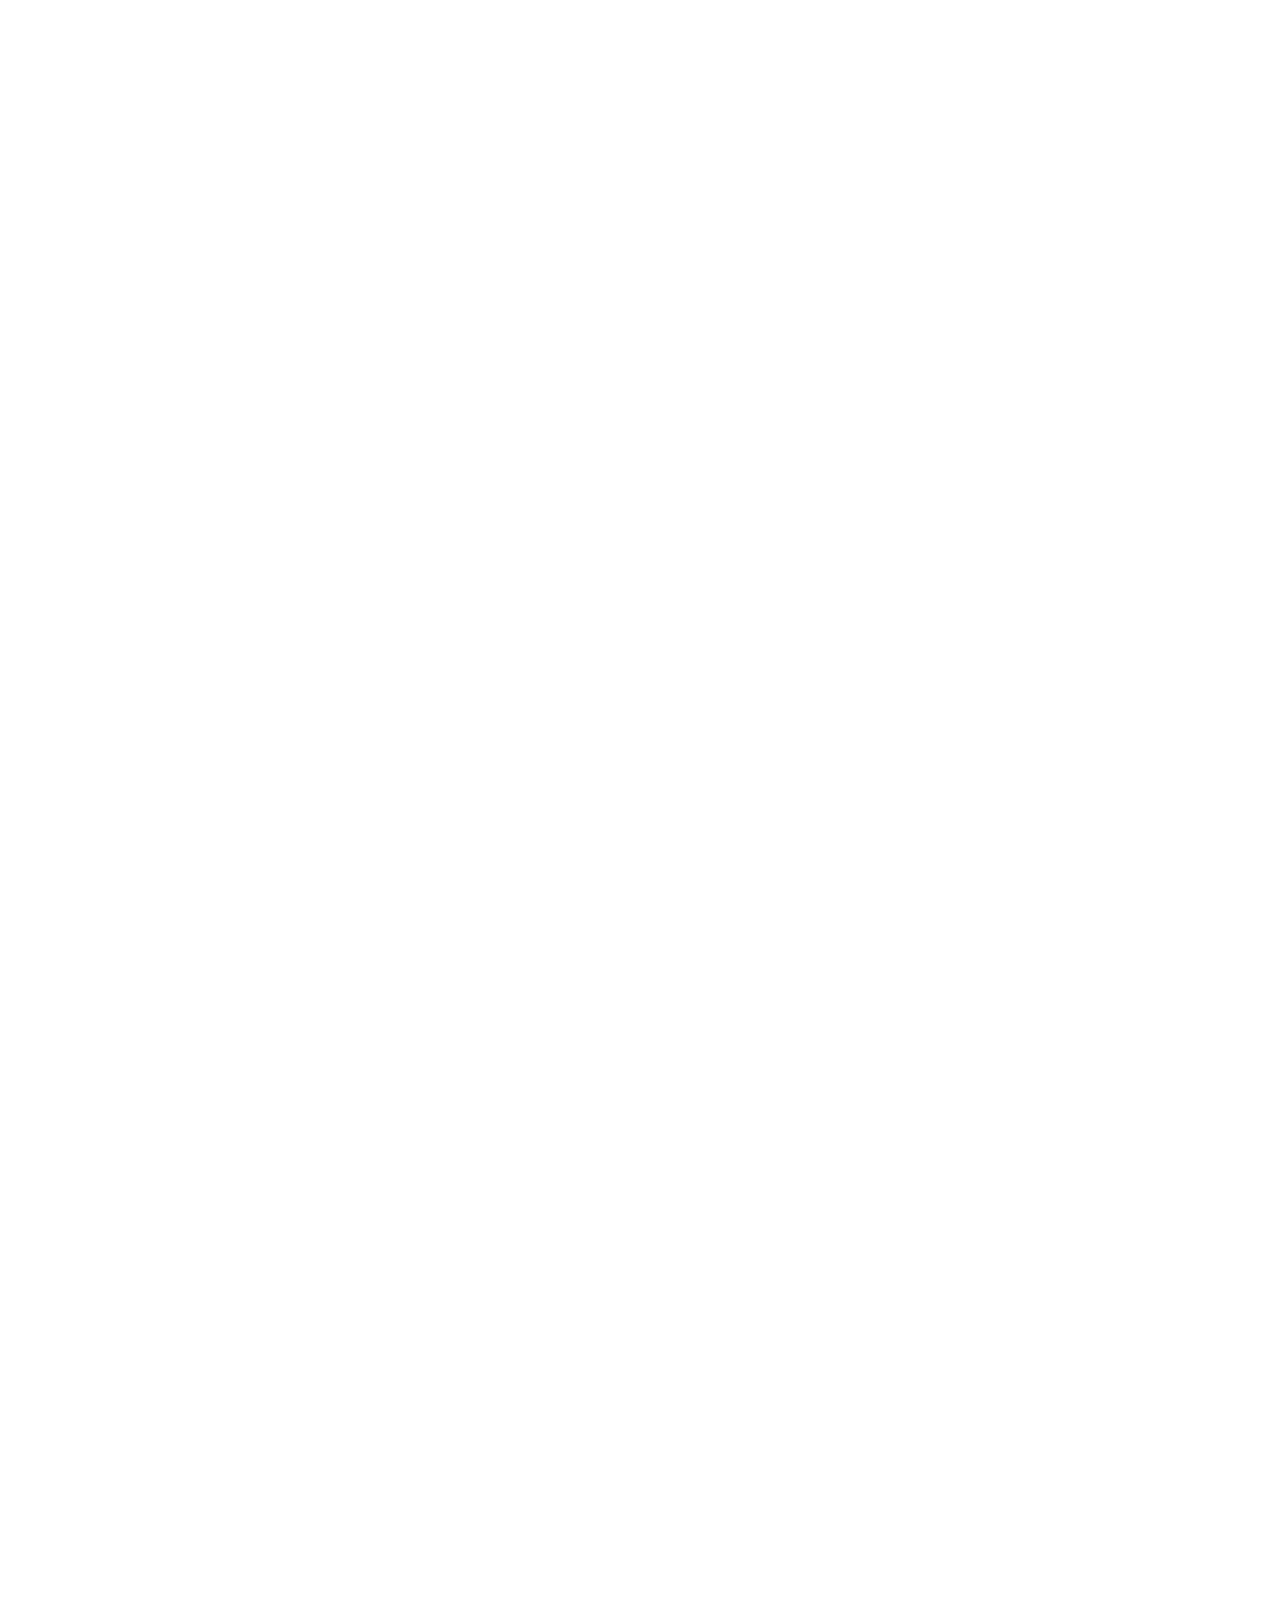
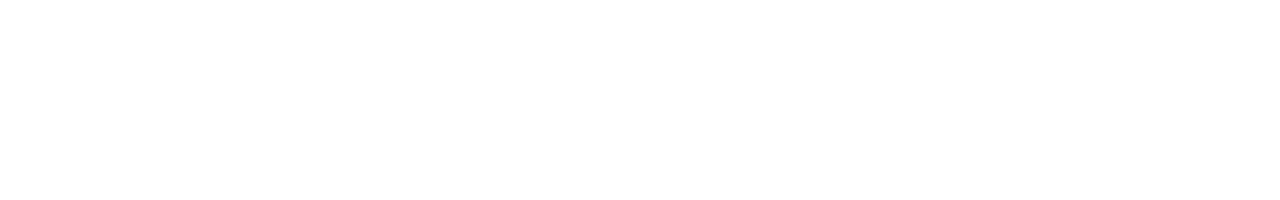
==== bgg.html @ fa5f0744 "Rename bg.html to bgg.html" ====
<!DOCTYPE html>
<html lang="en">

<head>
    <meta charset="utf-8">
    <title>Swiper demo</title>
    <meta name="viewport" content="width=device-width, initial-scale=1, minimum-scale=1, maximum-scale=1">

    <!-- Link Swiper's CSS -->
    <link rel="stylesheet" href="https://swiperjs.com/package/swiper-bundle.min.css">

    <!-- Demo styles -->
    <style>
        html,
        body {
            position: relative;
            height: 100%;width:100%;
        }

        body {
            background: #fff;
            font-family: Helvetica Neue, Helvetica, Arial, sans-serif;
            font-size: 14px;
            color: #000;
            margin: 0;
            padding: 0;
        }

        .swiper-container {
            width: 100%;
            height: 100%;
            margin-left: auto;
            margin-right: auto;
        }

        .swiper-slide {
            text-align: center;
            font-size: 18px;
            background: #fff;

            /* Center slide text vertically */
            display: -webkit-box;
            display: -ms-flexbox;
            display: -webkit-flex;
            display: flex;
            -webkit-box-pack: center;
            -ms-flex-pack: center;
            -webkit-justify-content: center;
            justify-content: center;
            -webkit-box-align: center;
            -ms-flex-align: center;
            -webkit-align-items: center;
            align-items: center;
        }
        .box{width:100%;height:100vh;}
        .box .two{background:#222;}
        .divider{background-image: url([data-uri]);
background-size: 100% 119px;
bottom: 0;
height: 119px;
z-index: 1;
display: block;
position: absolute;
width: 100%;
pointer-events: none;
margin: 0;
    margin-bottom: 0px;
padding: 0;
border: 0;
outline: 0;
background: 0 0;
    background-color: rgba(0, 0, 0, 0);
    background-position-x: 0px;
    background-position-y: 0px;
    background-repeat: repeat;
    background-attachment: scroll;
    background-image: none;
    background-size: auto;
    background-origin: padding-box;
    background-clip: border-box;
font-size: 100%;
}
    </style>
</head>

<body>
     <div class="box one"></div>
     <div class="divider"></div>
            <div class="box two"></div>
         
</body>
</html>
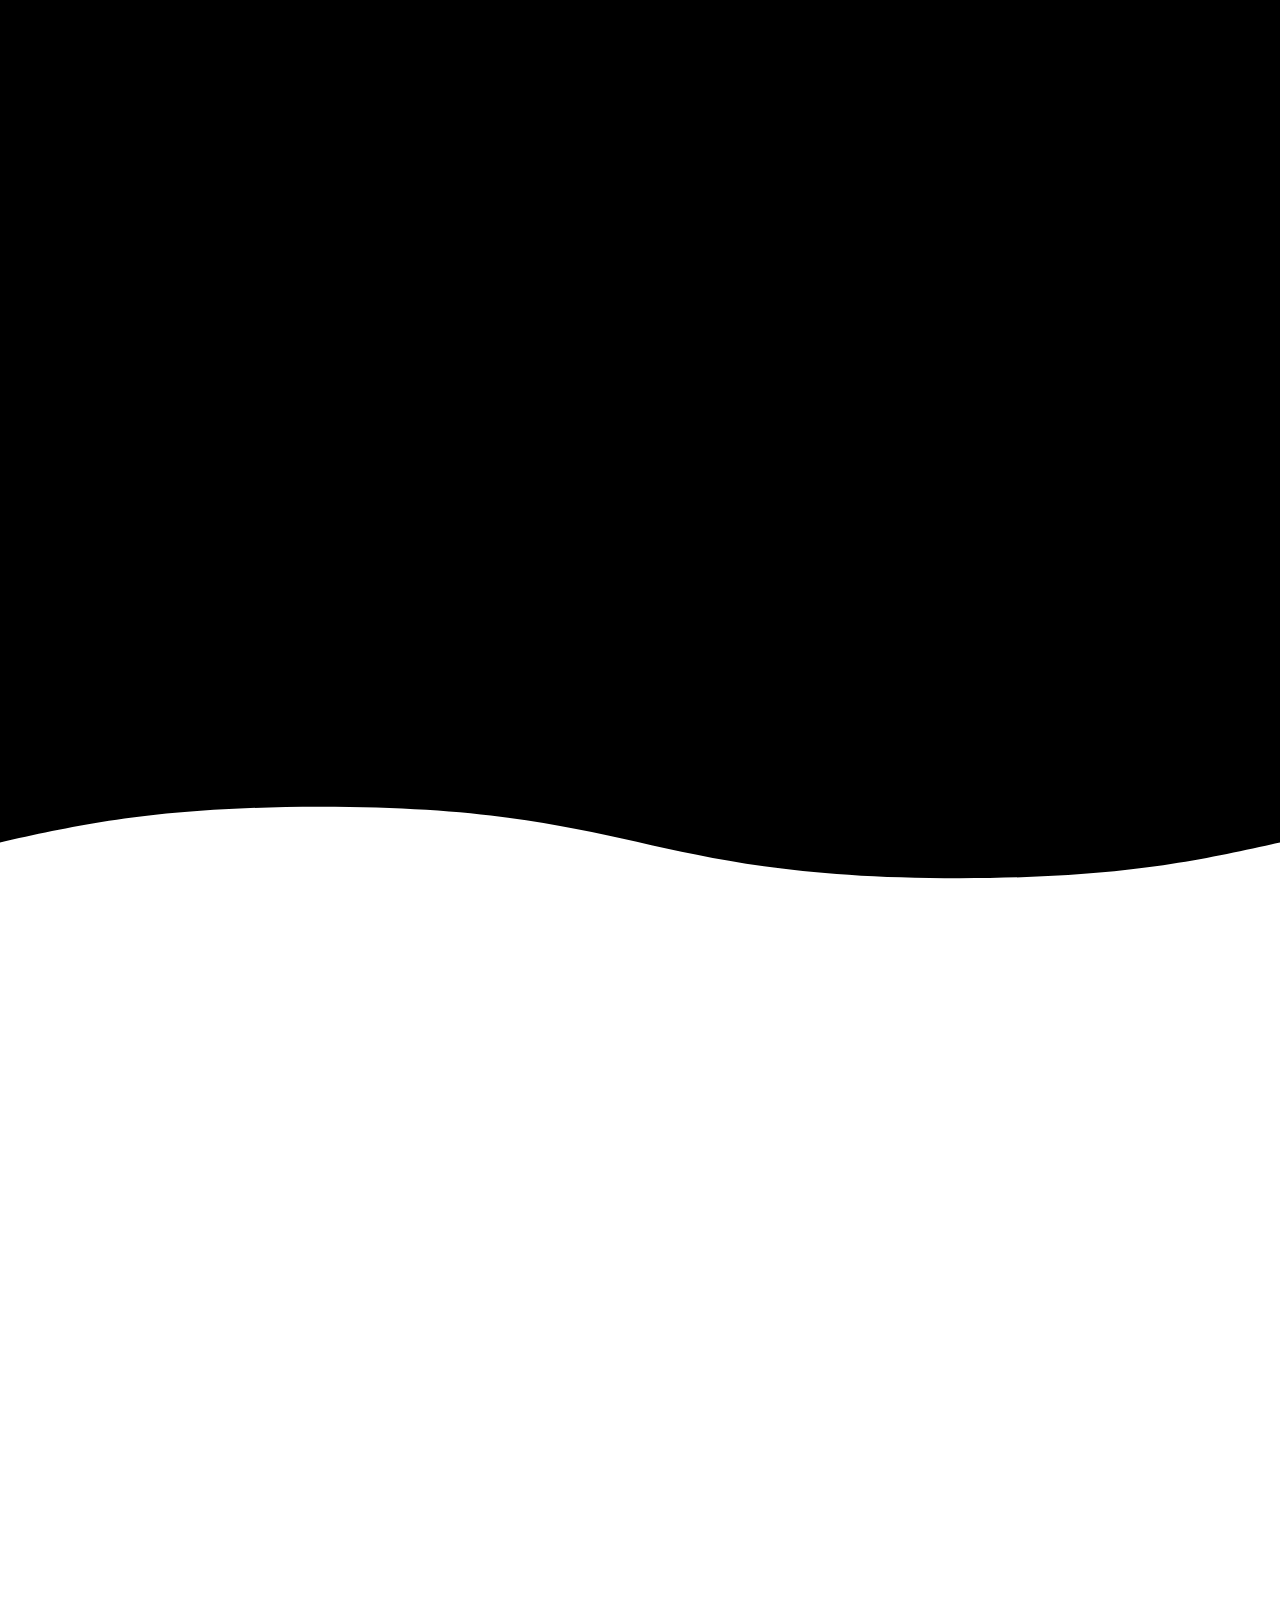
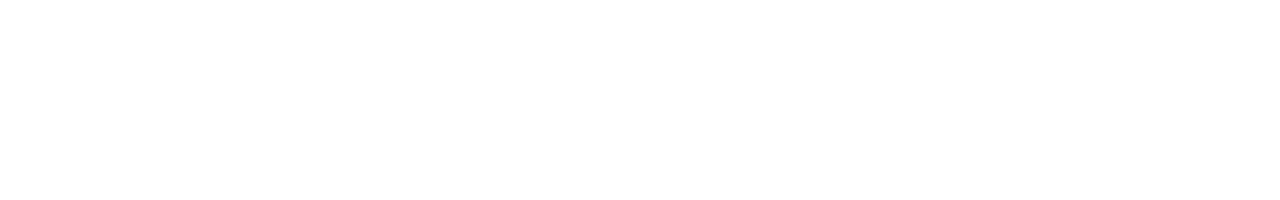
==== commit 155d18cd: "Update bgg.html" ====
--- a/bgg.html
+++ b/bgg.html
@@ -53,8 +53,10 @@
             align-items: center;
         }
         .box{width:100%;height:100vh;}
-        .box .two{background:#222;}
-        .divider{background-image: url([data-uri]);
+        .box.one{background:#000;}
+        .box.two{background:#fff;}
+        .divider{
+            background-image: url("data:image/svg+xml,%3Csvg width='100%25' height='119px' viewBox='0 0 1280 140' preserveAspectRatio='none' xmlns='http://www.w3.org/2000/svg'%3E%3Cg fill='%23ffffff'%3E%3Cpath d='M320 28c320 0 320 84 640 84 160 0 240-21 320-42v70H0V70c80-21 160-42 320-42z'/%3E%3C/g%3E%3C/svg%3E");
 background-size: 100% 119px;
 bottom: 0;
 height: 119px;
@@ -63,22 +65,11 @@
 position: absolute;
 width: 100%;
 pointer-events: none;
-margin: 0;
-    margin-bottom: 0px;
+margin: 0 0 -2px 0;
 padding: 0;
 border: 0;
 outline: 0;
-background: 0 0;
-    background-color: rgba(0, 0, 0, 0);
-    background-position-x: 0px;
-    background-position-y: 0px;
-    background-repeat: repeat;
-    background-attachment: scroll;
-    background-image: none;
-    background-size: auto;
-    background-origin: padding-box;
-    background-clip: border-box;
-font-size: 100%;
+
 }
     </style>
 </head>
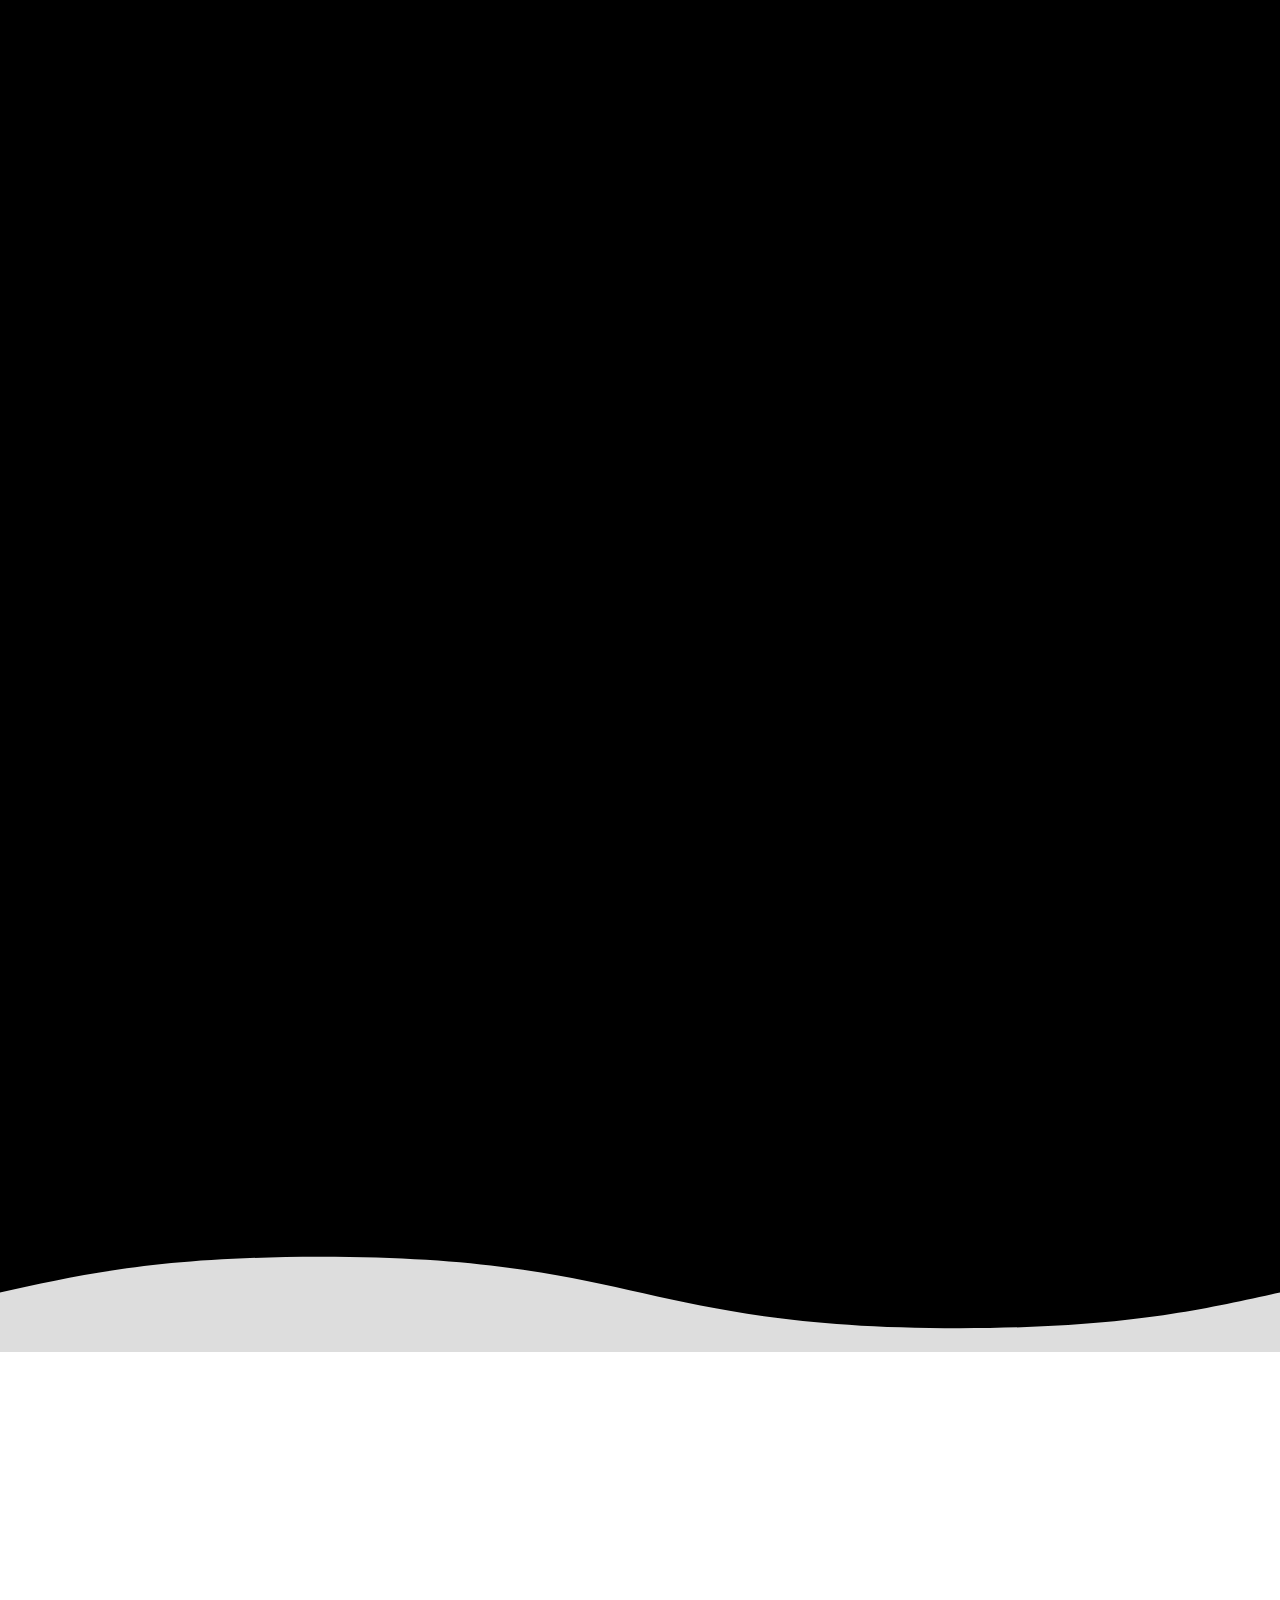
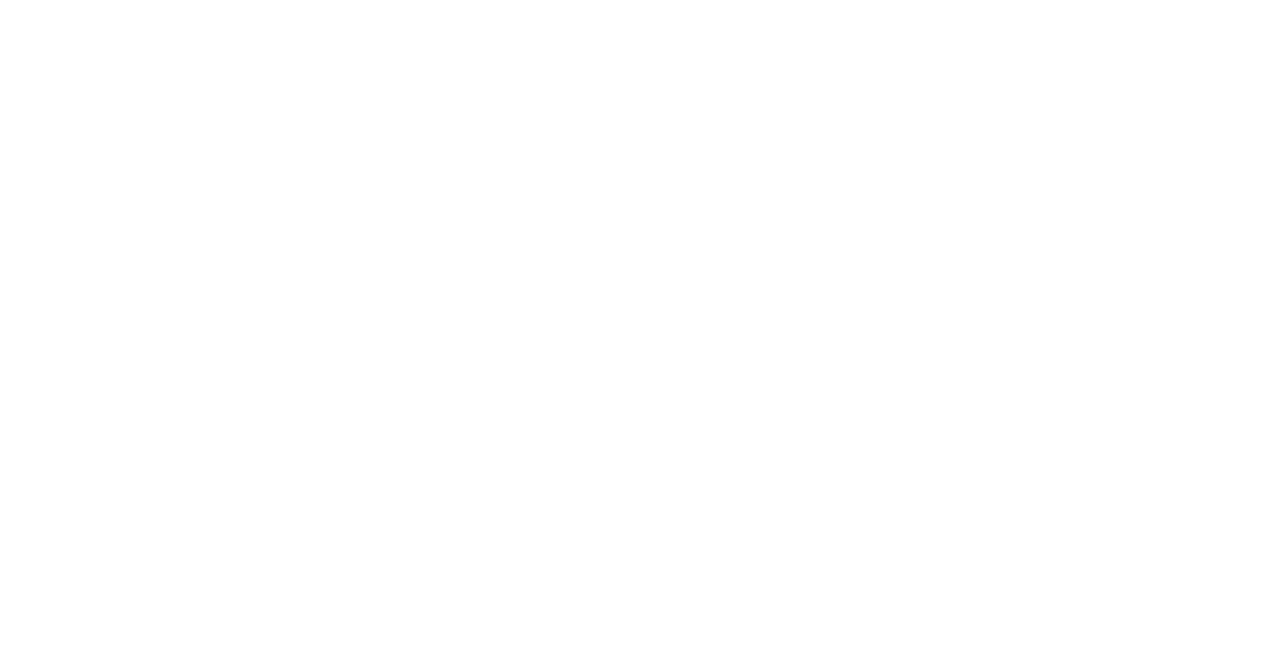
==== commit 806eea55: "Update bgg.html" ====
--- a/bgg.html
+++ b/bgg.html
@@ -52,17 +52,18 @@
             -webkit-align-items: center;
             align-items: center;
         }
-        .box{width:100%;height:100vh;}
-        .box.one{background:#000;}
-        .box.two{background:#fff;}
+        .box{}
+        .box.one{width:100%;height:150vh;background:#000;}
+        .box.two{width:100%;height:100vh;background:#fff;position:relative;}
         .divider{
-            background-image: url("data:image/svg+xml,%3Csvg width='100%25' height='119px' viewBox='0 0 1280 140' preserveAspectRatio='none' xmlns='http://www.w3.org/2000/svg'%3E%3Cg fill='%23ffffff'%3E%3Cpath d='M320 28c320 0 320 84 640 84 160 0 240-21 320-42v70H0V70c80-21 160-42 320-42z'/%3E%3C/g%3E%3C/svg%3E");
+            background-image: url("data:image/svg+xml,%3Csvg width='100%25' height='119px' viewBox='0 0 1280 140' preserveAspectRatio='none' xmlns='http://www.w3.org/2000/svg'%3E%3Cg fill='%23dddddd'%3E%3Cpath d='M320 28c320 0 320 84 640 84 160 0 240-21 320-42v70H0V70c80-21 160-42 320-42z'/%3E%3C/g%3E%3C/svg%3E");
 background-size: 100% 119px;
-bottom: 0;
 height: 119px;
 z-index: 1;
 display: block;
 position: absolute;
+top: -117px;
+left:0;
 width: 100%;
 pointer-events: none;
 margin: 0 0 -2px 0;
@@ -76,8 +77,9 @@
 
 <body>
      <div class="box one"></div>
-     <div class="divider"></div>
-            <div class="box two"></div>
+            <div class="box two">
+                 <div class="divider"></div>
+            </div>
          
 </body>
 </html>
